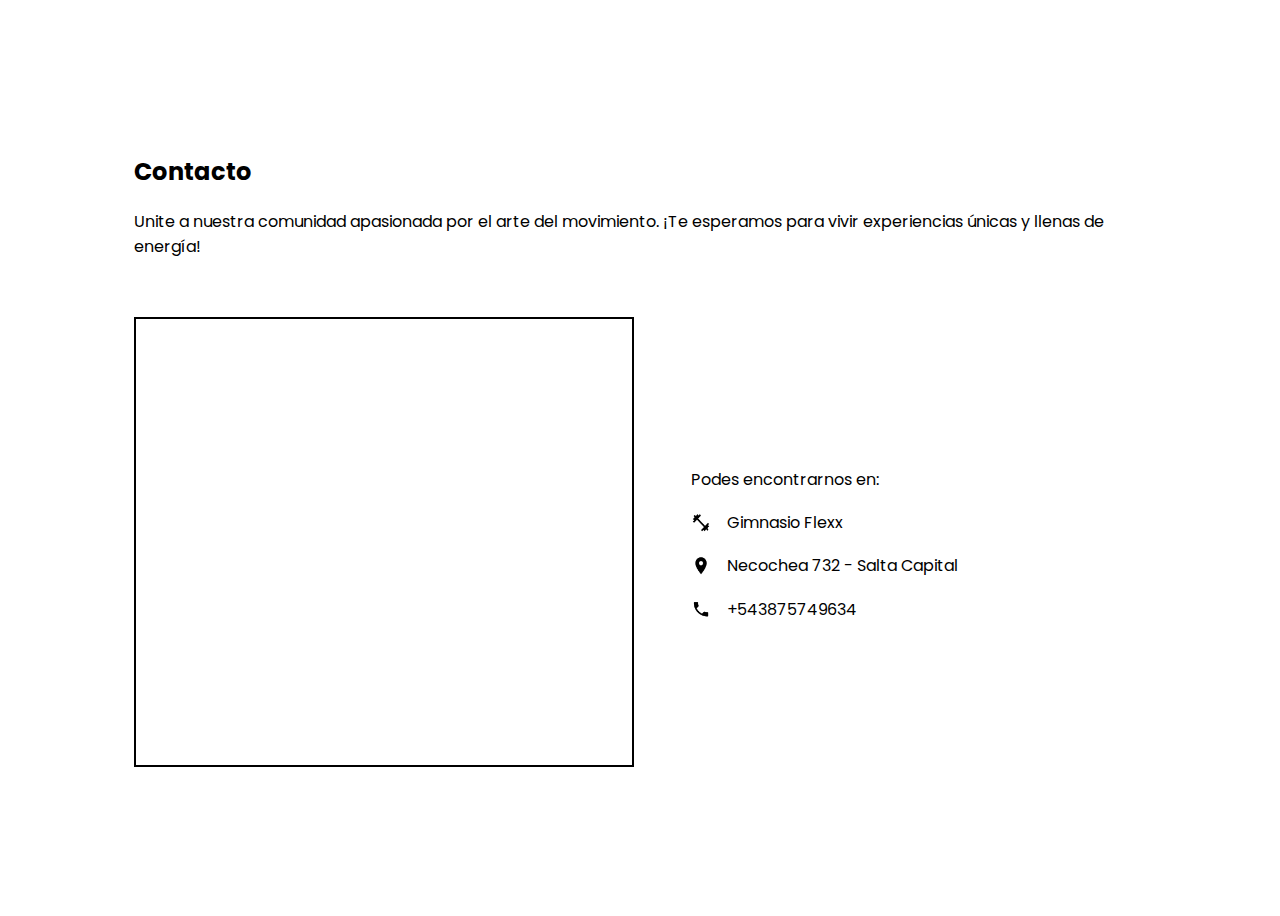
==== contacto.html @ 49d8fa6c "agrego contacto" ====
<!DOCTYPE html>
<html lang="es">
<head>
    <meta charset="UTF-8">
    <meta name="viewport" content="width=device-width, initial-scale=1.0">
    <title>Contacto</title>
    <link rel="stylesheet" href="css/contacto.css">
    <link rel="preconnect" href="https://fonts.googleapis.com">
    <link rel="preconnect" href="https://fonts.gstatic.com" crossorigin>
    <link href="https://fonts.googleapis.com/css2?family=Poppins&display=swap" rel="stylesheet">
</head>
<body>

    <div class="contenedor">

        <div class="contenido">
            <h2>Contacto</h2>
            <p>Unite a nuestra comunidad apasionada por el arte del movimiento. ¡Te esperamos para vivir experiencias únicas y llenas de energía!</p>
        </div>

        <div class="mapa">
            <iframe src="https://www.google.com/maps/embed?pb=!1m18!1m12!1m3!1d7244.999523918172!2d-65.41309543585378!3d-24.778335038610653!2m3!1f0!2f0!3f0!3m2!1i1024!2i768!4f13.1!3m3!1m2!1s0x941bc3c75df04949%3A0x5be1dc097d174e30!2sFlexx%20Gym%20-%20Dance%20%2B%20Fitness!5e0!3m2!1ses!2sar!4v1714098294653!5m2!1ses!2sar" allowfullscreen="" loading="lazy" referrerpolicy="no-referrer-when-downgrade"></iframe>
        </div>

        <div class="contenedorDatos">
            <div class="item">
                <p>Podes encontrarnos en:</p>
            </div>
            <div class="item">
                <img src="img/icono-gimnasio.png" alt="pesas">
                <p>Gimnasio Flexx</p>
            </div>
            <div class="item">
                <img src="img/icono-direccion.png" alt="ubicacion">
                <p>Necochea 732 - Salta Capital</p>
            </div>
            <div class="item">
                <img src="img/icono-telefono.png" alt="telefono">
                <p>+543875749634</p>
            </div>
            
            
            
            
        </div>

    </div>


</body>
</html>
---- css/contacto.css ----
.contenedor{
    display: grid;
    grid-template-columns: repeat(2, 50%);
    grid-template-rows: repeat(2, auto);
    background-color: white;
    color: black;
    align-items: center;
    padding: 10%;
}

h2, p {
    font-family: 'Poppins', sans-serif;
    font-style: normal;
}

.contenido, .mapa, .contenedorDatos, .item, p{
    padding: 0%;
    margin: 0%;
}

.contenido{
    grid-column-start: 1;
    grid-column-end: 3;
    text-align: left;
    margin-bottom: 3em;
}

.mapa{
    margin: 2%;
    margin-left: 0;
    grid-column-start: 1;
    grid-column-end: 2;
}

iframe{
    width: 100%;
    height: 100%;
    border: 2px solid black;
    padding: 0;
    aspect-ratio: 10/9;
}

.contenedorDatos{
    margin-left: 10%;
    grid-column-start: 2;
    grid-column-end: 3;
    display: flex;
    flex-direction: column;
    justify-content: center;
}


.item{
    display: flex;
    justify-content: left;
    align-items: center;
    margin-top: 2%;
    margin-bottom: 2%;
}

.item>img{
    width: 1.3em;
    margin-right: 1em;
}


@media screen and (max-width: 480px) {
    .contenedor{
        grid-template-columns: 100%;
        grid-template-rows: repeat(3, auto);
    }
    .contenido{
        grid-row-start: 1;
        grid-row-end: 2;
        margin-bottom: 2em;
    }
    .contenedorDatos{
        grid-row-start: 2;
        grid-row-end: 3;
        grid-column-start: 1;
        margin: 0;
        margin-bottom: 2em;
    }
    .item{
        justify-content: center;
    }
    .mapa{
        grid-row-start: 3;
        grid-row-end: 4;
        width: 70%;
        margin-left: 15%;
        margin-right: 15%;
    }
    
}
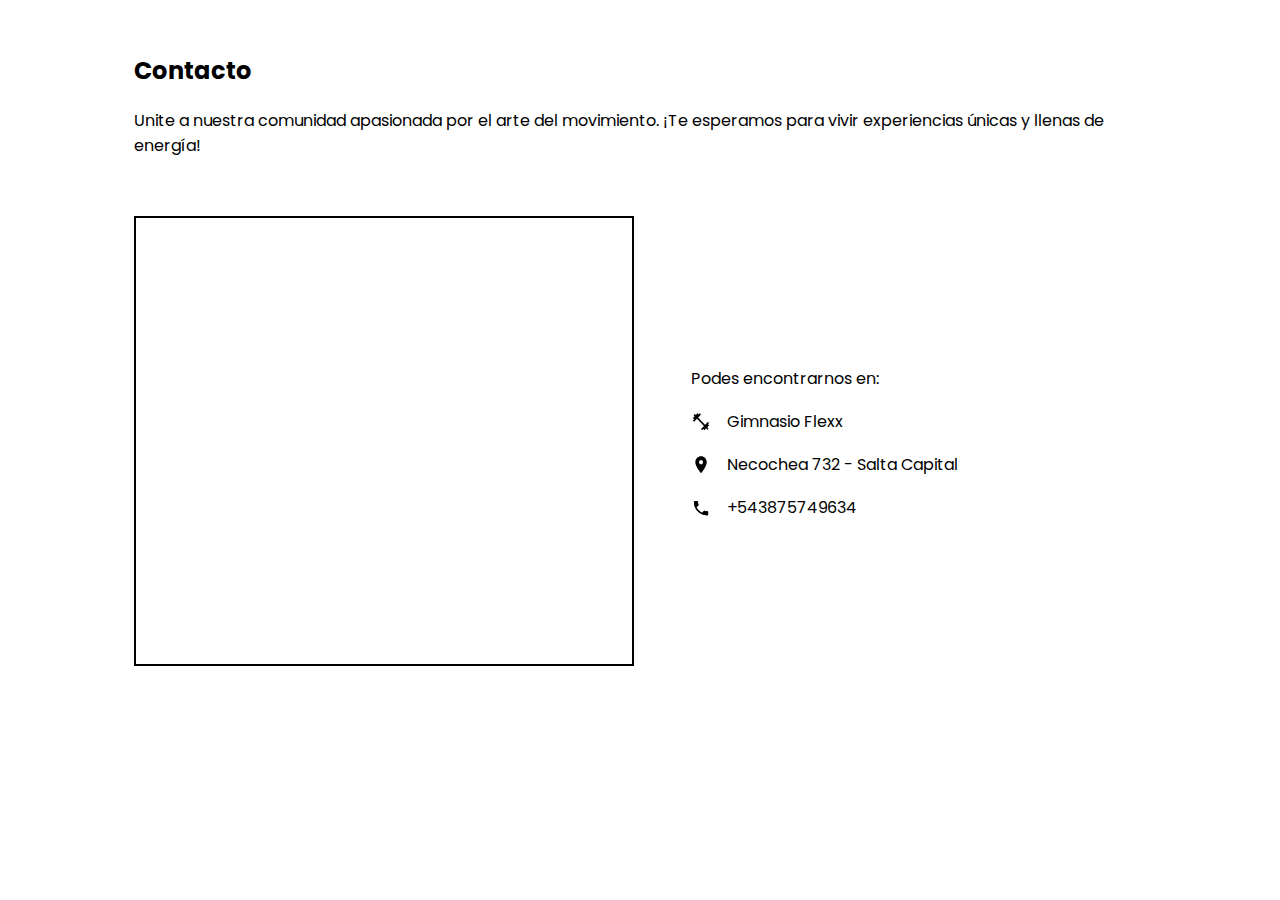
==== commit f5dc2fb9: "prefinal version" ====
--- a/contacto.html
+++ b/contacto.html
@@ -9,19 +9,15 @@
     <link rel="preconnect" href="https://fonts.gstatic.com" crossorigin>
     <link href="https://fonts.googleapis.com/css2?family=Poppins&display=swap" rel="stylesheet">
 </head>
-<body>
-
+<body class="boddy-footer">
     <div class="contenedor">
-
         <div class="contenido">
             <h2>Contacto</h2>
             <p>Unite a nuestra comunidad apasionada por el arte del movimiento. ¡Te esperamos para vivir experiencias únicas y llenas de energía!</p>
         </div>
-
         <div class="mapa">
             <iframe src="https://www.google.com/maps/embed?pb=!1m18!1m12!1m3!1d7244.999523918172!2d-65.41309543585378!3d-24.778335038610653!2m3!1f0!2f0!3f0!3m2!1i1024!2i768!4f13.1!3m3!1m2!1s0x941bc3c75df04949%3A0x5be1dc097d174e30!2sFlexx%20Gym%20-%20Dance%20%2B%20Fitness!5e0!3m2!1ses!2sar!4v1714098294653!5m2!1ses!2sar" allowfullscreen="" loading="lazy" referrerpolicy="no-referrer-when-downgrade"></iframe>
         </div>
-
         <div class="contenedorDatos">
             <div class="item">
                 <p>Podes encontrarnos en:</p>
@@ -30,22 +26,16 @@
                 <img src="img/icono-gimnasio.png" alt="pesas">
                 <p>Gimnasio Flexx</p>
             </div>
-            <div class="item">
+            <div class="item" id="direction">
                 <img src="img/icono-direccion.png" alt="ubicacion">
-                <p>Necochea 732 - Salta Capital</p>
+                <p>Necochea 732<a class="itemp"> - </a>Salta Capital</p>
             </div>
             <div class="item">
                 <img src="img/icono-telefono.png" alt="telefono">
                 <p>+543875749634</p>
             </div>
-            
-            
-            
-            
+
         </div>
-
     </div>
-
-
 </body>
 </html>
--- a/css/contacto.css
+++ b/css/contacto.css
@@ -1,5 +1,4 @@
-
-.contenedor{
+.contenedor {
     display: grid;
     grid-template-columns: repeat(2, 50%);
     grid-template-rows: repeat(2, auto);
@@ -7,33 +6,40 @@
     color: black;
     align-items: center;
     padding: 10%;
+    padding-top: 2%;
+    padding-bottom: 2%;
 }
 
-h2, p {
+h2,
+p {
     font-family: 'Poppins', sans-serif;
     font-style: normal;
 }
 
-.contenido, .mapa, .contenedorDatos, .item, p{
+.contenido,
+.mapa,
+.contenedorDatos,
+.item,
+p {
     padding: 0%;
     margin: 0%;
 }
 
-.contenido{
+.contenido {
     grid-column-start: 1;
     grid-column-end: 3;
     text-align: left;
     margin-bottom: 3em;
 }
 
-.mapa{
+.mapa {
     margin: 2%;
     margin-left: 0;
     grid-column-start: 1;
     grid-column-end: 2;
 }
 
-iframe{
+iframe {
     width: 100%;
     height: 100%;
     border: 2px solid black;
@@ -41,7 +47,7 @@
     aspect-ratio: 10/9;
 }
 
-.contenedorDatos{
+.contenedorDatos {
     margin-left: 10%;
     grid-column-start: 2;
     grid-column-end: 3;
@@ -50,47 +56,76 @@
     justify-content: center;
 }
 
-
-.item{
+.item {
     display: flex;
-    justify-content: left;
     align-items: center;
     margin-top: 2%;
     margin-bottom: 2%;
 }
 
-.item>img{
+.item > img {
     width: 1.3em;
     margin-right: 1em;
 }
 
+.item p {
+    margin: 0;
+}
+ 
+@media screen and (max-width: 768px) {
+    .contenedor {
+        grid-template-columns: 65%; /* Cambia a una sola columna */
+        grid-template-rows: auto; /* Restaura el número de filas automático */
+    }
+    .mapa {
+        width: 70%;
+        margin-left: 15%;
+        margin-right: 5%;
+    }
+    .contenedorDatos {
+        margin: 0; /* Elimina el margen del contenedor de datos */
+        text-align: center; /* Centra el texto dentro del contenedor de datos */
+    }
+    .item {
+        margin-top: 1em; /* Reduce el margen superior de los elementos */
+        margin-bottom: 1em; /* Reduce el margen inferior de los elementos */
+    }
+    .item img {
+        width: 1em; /* Reduce el tamaño de las imágenes */
+    }
+    .itemp {
+        display: inline; /* Muestra el guion solo en pantallas pequeñas */
+        
+        justify-content: center;
+    }
+}
 
 @media screen and (max-width: 480px) {
-    .contenedor{
+    .contenedor {
         grid-template-columns: 100%;
         grid-template-rows: repeat(3, auto);
     }
-    .contenido{
+    .contenido {
         grid-row-start: 1;
         grid-row-end: 2;
         margin-bottom: 2em;
     }
-    .contenedorDatos{
+    .contenedorDatos {
         grid-row-start: 2;
         grid-row-end: 3;
         grid-column-start: 1;
         margin: 0;
         margin-bottom: 2em;
     }
-    .item{
-        justify-content: center;
+    .item {
+        flex-direction: column; /* Cambia la dirección del flexbox a columna en pantallas pequeñas */
+        align-items: flex-start; /* Alinea los elementos al inicio en pantallas pequeñas */
     }
-    .mapa{
+    .mapa {
         grid-row-start: 3;
         grid-row-end: 4;
         width: 70%;
         margin-left: 15%;
         margin-right: 15%;
     }
-    
-}+}
